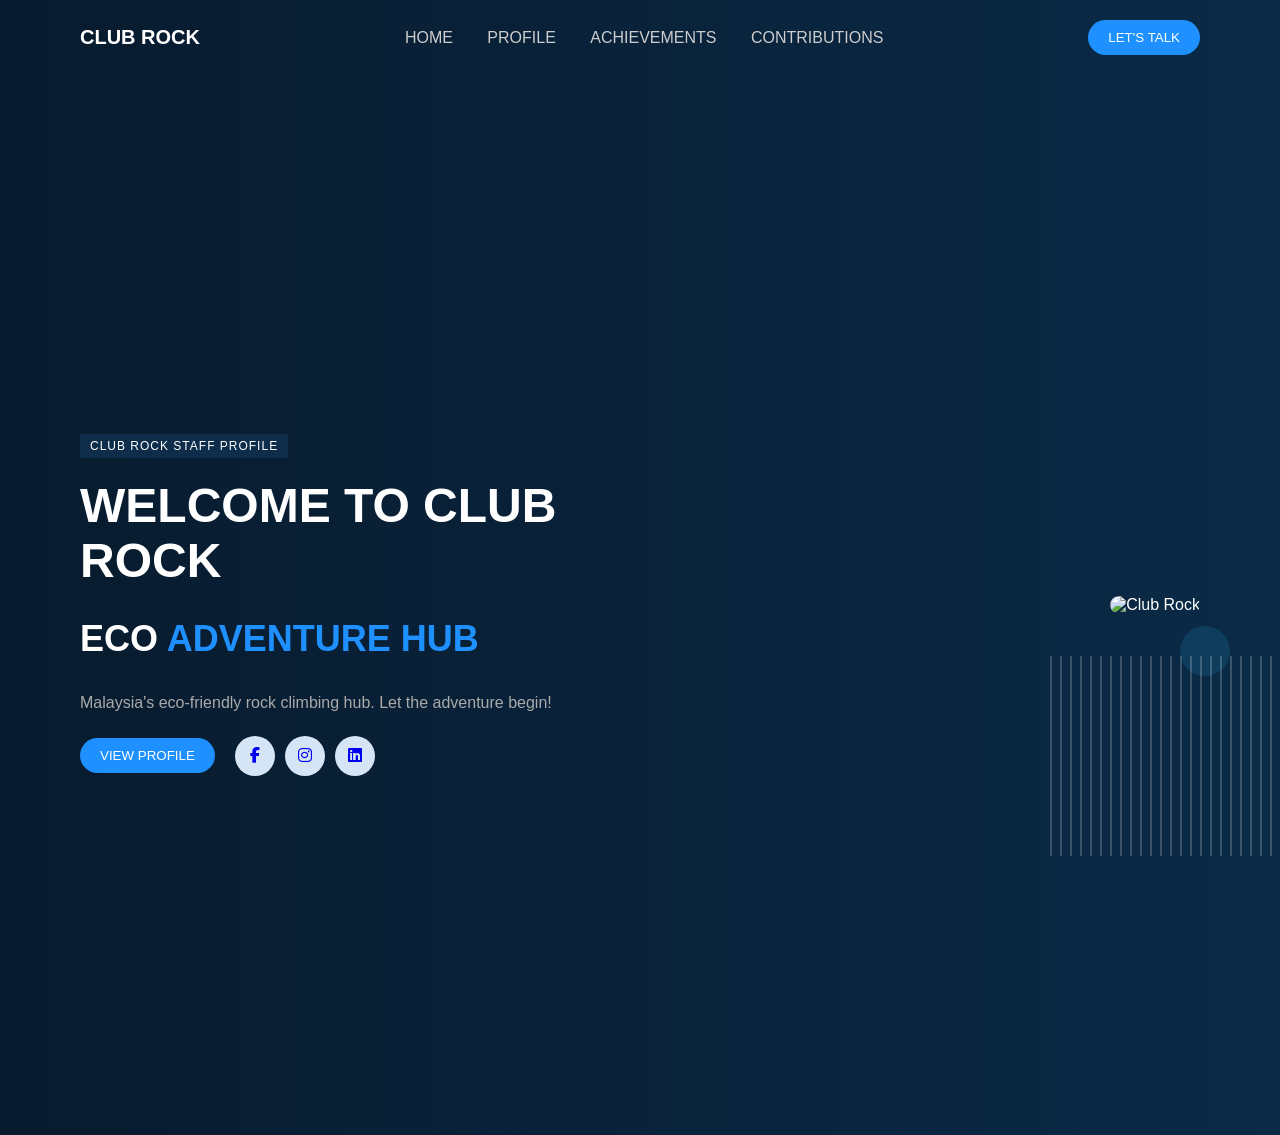
==== index.html @ bb1789b1 "Add files via upload" ====
<!DOCTYPE html>
<html lang="en">
<head>
  <meta charset="UTF-8">
  <title>Club Rock</title>

  <meta name="viewport" content="width=device-width, initial-scale=1.0">

  <link rel="stylesheet" href="https://cdnjs.cloudflare.com/ajax/libs/font-awesome/6.5.0/css/all.min.css">
  <link rel="stylesheet" href="style.css">
</head>
<body>

<header>
  <div class="logo">CLUB ROCK</div>

  <nav>
    <a href="index.html">HOME</a>
    <a href="profile.html">PROFILE</a>
    <a href="achievement.html">ACHIEVEMENTS</a>
    <a href="contribution.html">CONTRIBUTIONS</a>
  </nav>

  <button class="btn" onclick="location.href='https://web.whatsapp.com/'">LET'S TALK</button>
</header>

<section class="hero">

  <div class="hero-left">
    <span class="tag">CLUB ROCK STAFF PROFILE</span>

    <h1>WELCOME TO CLUB ROCK</h1>

    <h2>ECO <span class="blue">ADVENTURE HUB</span></h2>

    <p>
      Malaysia's eco-friendly rock climbing hub. Let the adventure begin!
    </p>

    <div class="hero-buttons">
      <button class="btn" onclick="location.href='profile.html'">VIEW PROFILE</button>

      <div class="socials">
        <span> <a href="https://facebook.com" target="_blank"><i class="fa-brands fa-facebook-f"></i></a></i></span>
        <span> <a href="https://www.instagram.com/muhdfarhan21?igsh=cTFneHZybnJyb3N2" target="_blank"><i class="fa-brands fa-instagram"></i></a></i></span>
        <span> <a href="https://linkedin.com" target="_blank"><i class="fa-brands fa-linkedin"></i></a></i></span>
      </div>
    </div>
  </div>

  <div class="hero-right">
    <img src="crlogo.jpg" alt="Club Rock">

    <div class="lines"></div>
    <div class="circle"></div>
  </div>

</section>

</body>
</html>
---- style.css ----
html,body {
  margin: 0;
  padding: 0;
  box-sizing: border-box;
  font-family: Arial, sans-serif;
}

body {
  background: linear-gradient(90deg, #081b2e, #0a2a47);
  color: white;
}

header {
  display: flex;
  justify-content: space-between;
  align-items: center;
  padding: 20px 80px;
}

.logo {
  font-weight: bold;
  font-size: 20px;
}

nav a {
  margin: 0 15px;
  text-decoration: none;
  color: #ccc;
  transition: 0.3s;
}

nav a.active,
nav a:hover {
  color: white;
}

.btn {
  background: #1e90ff;
  border: none;
  padding: 10px 20px;
  border-radius: 25px;
  color: white;
  cursor: pointer;
  transition: 0.3s;
}

.btn:hover {
  background: #187bcd;
}


.hero {
  display: flex;
  justify-content: space-between;
  align-items: center;
  padding: 80px;
  min-height: 100vh;
}


.hero-left {
  max-width: 50%;
}

.tag {
  background: #0d2d4a;
  padding: 5px 10px;
  font-size: 12px;
  letter-spacing: 1px;
  display: inline-block;
}

.hero-left h1 {
  font-size: 48px;
  margin: 20px 0 10px;
}

.hero-left h2 {
  font-size: 36px;
}

.blue {
  color: #1e90ff;
}

.hero-left p {
  margin: 20px 0;
  color: #aaa;
  line-height: 1.6;
}

.hero-buttons {
  display: flex;
  align-items: center;
}

.socials {
  display: flex;
  gap: 10px;
  margin-left: 20px;
}

.socials span {
  background: #d5e5f6;
  width: 40px;
  height: 40px;
  border-radius: 50%;
  display: flex;
  align-items: center;
  justify-content: center;
  transition: 0.3s;
}

.socials span:hover {
  background: #1e90ff;
  transform: translateY(-3px);
}

.hero-right {
  position: relative;
}

.hero-right img {
  width: 350px;
  border-radius: 10px;
  position: relative;
  z-index: 2;
}

.lines {
  position: absolute;
  top: 60px;
  left: -60px;
  width: 300px;
  height: 200px;
  background: repeating-linear-gradient(
    to right,
    rgba(255,255,255,0.2) 0px,
    rgba(255,255,255,0.2) 2px,
    transparent 2px,
    transparent 10px
  );
   z-index: 1;
}

.circle {
  position: absolute;
  top: 30px;
  right: -30px;
  width: 50px;
  height: 50px;
  background: #0f3d5e;
  border-radius: 50%;
}
 
  footer {
  text-align: center;
  padding: 20px;
  background-color: #0a2e57;
  color: white;
  margin-top: 40px;
}
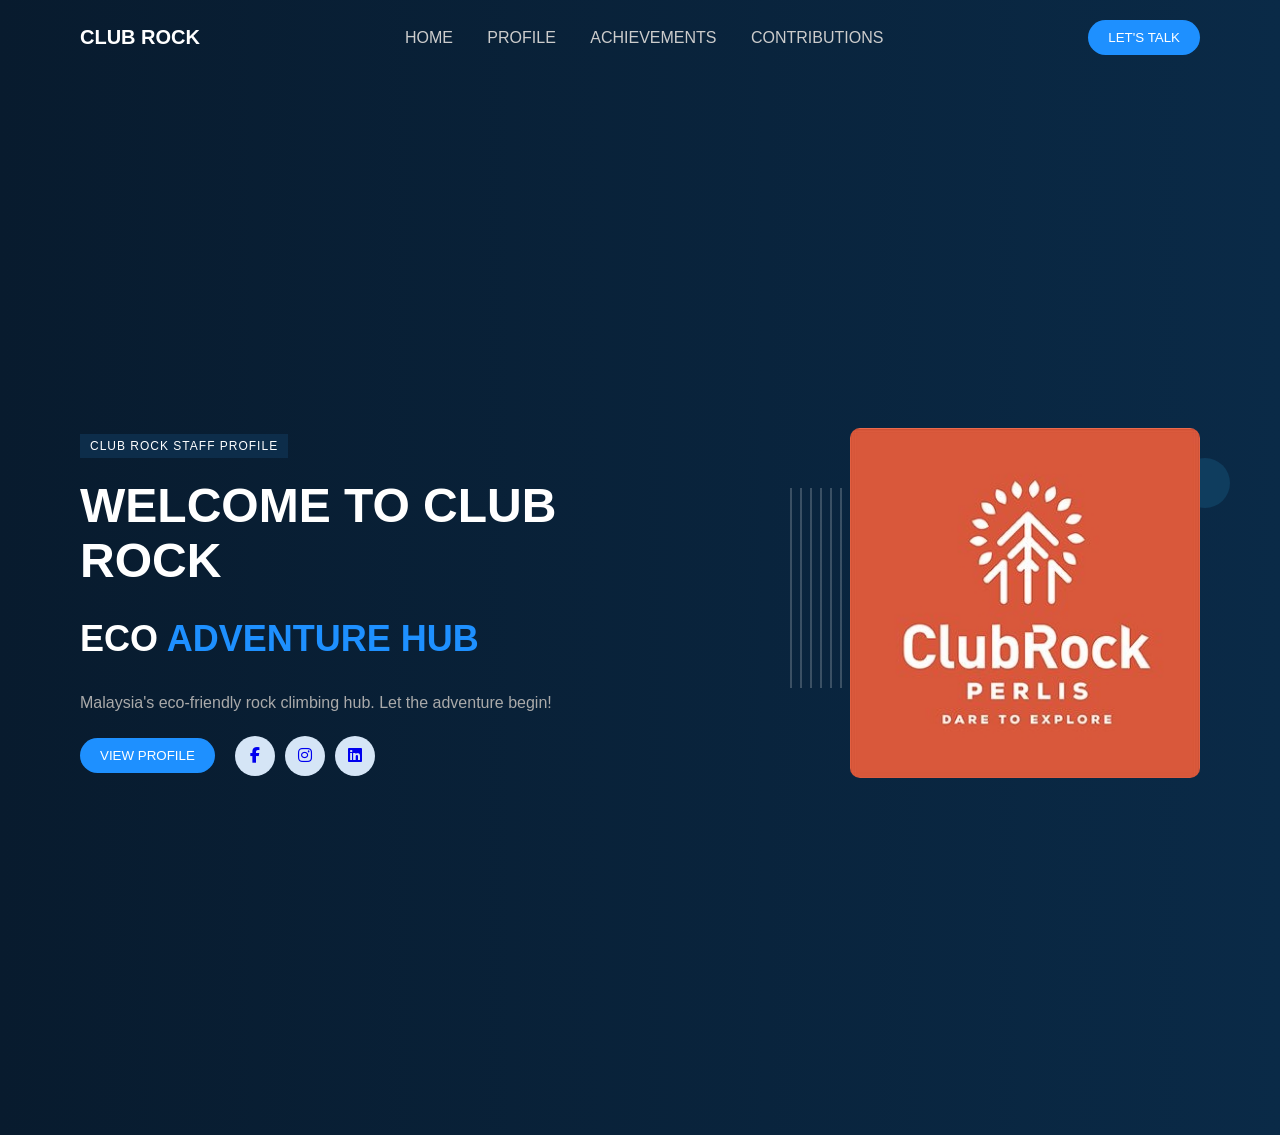
==== commit f553b39d: "Add files via upload" ====
--- a/index.html
+++ b/index.html
@@ -2,7 +2,7 @@
 <html lang="en">
 <head>
   <meta charset="UTF-8">
-  <title>Club Rock</title>
+  <title>Club Rock Staff Profile</title>
 
   <meta name="viewport" content="width=device-width, initial-scale=1.0">
 
